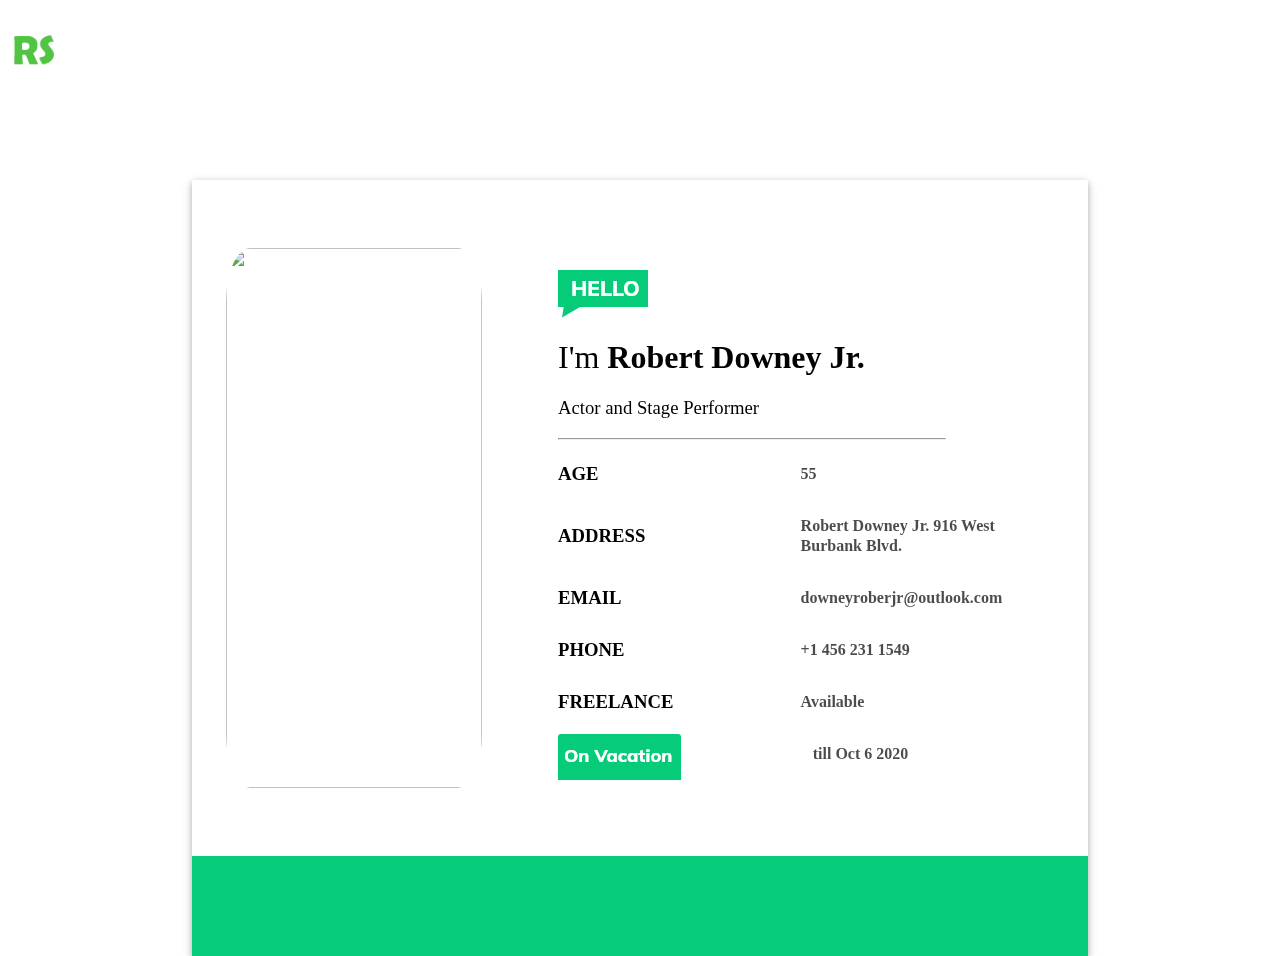
==== index.html @ 4781c384 "Added Files" ====
<html>
    <head>
        <!--FONT AWESOME-->
        <link rel="stylesheet" href="https://pro.fontawesome.com/releases/v5.10.0/css/all.css" 
        integrity="sha384-AYmEC3Yw5cVb3ZcuHtOA93w35dYTsvhLPVnYs9eStHfGJvOvKxVfELGroGkvsg+p" 
        crossorigin="anonymous" />
        <link rel="stylesheet" href="styles.css">
    </head>
    <body>
        <nav class="nav-bar">
            <div class="logo-wrap">
                <img src="logo.png" class="logo"></img>
            </div>
            <ul class="nav-list">
                <li><a href="#" class="borderLeftRight active">ABOUT</a></li>
                <li><a href="#" class="borderLeftRight">RESUME</a></li>
                <li><a href="#" class="borderLeftRight">PORTFOLIO</a></li>
                <li><a href="#" class="borderLeftRight">BLOG</a></li>
                <li><a href="#" class="borderLeftRight">CONTACT</a></li>
                <li><i class="fas fa-bars"></i></li>
            </ul>    
        </nav>
        <main>
            <div class="bg">
                <div class="bg-top">
                    <div class="about-card">
                        <div class="card-main">
                            <div class="dp-wrap">
                                <img class="dp-image"
                                src="https://i.pinimg.com/originals/2f/fd/e4/2ffde4b1e1fde0d9d8f09931e9baea5c.jpg"/>
                            </div>
                            <div class="detail-wrap">
                                <!-- <div class="talk-bubble tri-right btm-left">
                                    <div class="talktext">
                                      <p>Hello</p>
                                    </div>
                                </div> -->
                                <div class="detail-data">
                                    <div class="hello"><img src="HELLO.png"></div>
                                    <h1><span class="detail-head">I'm </span><span class="name">Robert Downey Jr.</span></h1>
                                    <h3 class="sub-head">Actor and Stage Performer</h3>
                                    <hr class="detail-divider"></hr>
                                   <div class="table-container">
                                        <div class="detail-table-wrap">
                                            <h3>AGE</h3>
                                            <p>55</p>
                                            <!-- <h3>ADDRESS</h3>
                                            <p>Robert Downey Jr. 916 West Burbank Blvd.</p>
                                            <h3>EMAIL</h3>
                                            <p>downeyroberjr@outlook.com</p>
                                            <h3>PHONE</h3>
                                            <p>+1 456 231 1549</p>
                                            <h3>FREELANCE</h3>
                                            <p>Available</p> -->
                                        </div>
                                        <div class="detail-table-wrap">
                                            <h3>ADDRESS</h3>
                                            <p>Robert Downey Jr. 916 West Burbank Blvd.</p>
                                        </div>
                                        <div class="detail-table-wrap">
                                            <h3>EMAIL</h3>
                                            <p>downeyroberjr@outlook.com</p>
                                        </div>
                                        <div class="detail-table-wrap">
                                            <h3>PHONE</h3>
                                            <p>+1 456 231 1549</p>
                                        </div>
                                        <div class="detail-table-wrap">
                                            <h3>FREELANCE</h3>
                                            <p>Available</p>
                                        </div>
                                        <div class="detail-table-wrap">
                                            <div class="vacation"><img src="vacation.png"></div>
                                            <div class="calender-wrap"><i class="fas fa-calendar"></i><p>  till Oct 6 2020</p></div>
                                        </div>
                                   </div>
                                </div>
                            </div>
                        </div>
                        <div class="card-footer">
                            <div class="social-link-wrap">
                                <i class="fab fa-twitter social-icon"></i>
                                <i class="fab fa-facebook-f social-icon"></i>
                                <i class="fab fa-linkedin-in social-icon"></i>
                                <i class="fab fa-google-plus-g social-icon"></i>
                                <i class="fab fa-dribbble social-icon"></i>
                                <i class="fab fa-instagram social-icon"></i>
                            </div>
                        </div>
                    </div>
                    <div class="slideUpBtn">
                        <p class="download-text">DOWNLOAD RESUME</p>
                    </div>
                    <!-- <div class="resume-detail">
                        <p class="resume-text">Hello I'm Robert Downey Jr.merican actor and producer. 
                            His career has been characterized by critical and popular success in his youth, 
                            followed by a period of substance abuse and legal troubles, before a resurgence of 
                            commercial success in middle age. In 2008, Downey was named by Time magazine among 
                            the 100 most influential people in the world,[2][3] and from 2013 to 2015, he was 
                            listed by Forbes as Hollywood's highest-paid actor.</p>
                    </div> -->
                </div>
                
            </div>
        </main>
    </body>
</html>
---- styles.css ----
body{
    padding: 0;
    margin: 0;
    height: 100%;
}
.logo{
    width: 10vw;
    padding-left: 10px;
}
.nav-list {
  list-style-type: none;
  display: flex;
  justify-content: flex-end;
  padding: 0 30px 0 0;
  max-height: 100%;
  float: inline-end;
  align-items: center;
}
.nav-list i {
    color: white;
    padding-left: 10px;
}
/* .nav-link {
    text-decoration: none;
    padding:0 2vw;
    color: white;
    font-family: 'Muli',bold;
    font-weight: bolder;
} */
/* external below */
.borderLeftRight {
    text-decoration: none;
    padding:5px 2vw;
    color: white;
    font-family: 'Muli',bold;
    font-weight: bolder;
    
    position: relative;
    
}
  
.borderLeftRight::after {
    content: '';
    position: absolute;
    width: 60%;
    transform: scaleX(0);
    height: 2px;
    bottom: 0;
    left: 20%;
    background-color: #fff;
    transform-origin: bottom right;
    transition: transform 0.4s cubic-bezier(0.86, 0, 0.07, 1);
}
  
.borderLeftRight:hover::after,.active {
    transform: scaleX(1);
    transform-origin: bottom left;
}


/* ends */
  
.nav-bar {
    width: 100%;
    position: fixed;
    padding: 20px  0 0 0;
    display: flex;
    z-index: 30;
    justify-content: space-between;
}

.bg-top{
    z-index: -10;
    background-repeat: no-repeat;
    background-size: cover;
    height: 60vh;
    background-image: url("https://images.unsplash.com/photo-1461749280684-dccba630e2f6?ixlib=rb-1.2.1&ixid=eyJhcHBfaWQiOjEyMDd9&auto=format&fit=crop&w=750&q=80");
}
.about-card {
    display: block;
    z-index:50;
    position: absolute;
    margin:20vh 15vw;
    width: 70vw;
    height: auto;
    background-color: white;
    box-shadow: 0 2px 6px 0 rgba(0, 0, 0, 0.2), 0 3px 10px 0 rgba(0, 0, 0, 0.19);
}
.card-main {
    width: inherit;
    height: 85%;
    display: flex;
    flex-direction: row;
}
.dp-wrap {
    width: 40%;
    height: 100%;
}
.dp-image {
    padding: 20% 10%;
    width: 20vw;
    height: 60vh;
    border-radius: 18%;
}
.detail-wrap {
    width: 60%;
    height: 100%;
    padding: 10% 5% 7% 0;
    
}
.detail-data {
    padding-left: 5%;
}

.detail-head {
    color: black;
    font-family: 'Muli';
    font-weight:400;
}
.sub-head {
    font-family: 'Muli';
    font-weight:400;
}
.name {
    font-family: 'Muli';
    font-weight: 700;
}
.detail-divider {
    margin-right: 20%;
}
.table-container {
    
    height: inherit;
    overflow: hidden;
}
.detail-table-wrap {
    display: grid;
    grid-template-columns: repeat(2,1fr);
    align-items: center;
    margin: 0;
    padding: 0;
}
.detail-table-wrap h3 {
    line-height: 0px;
    font-family: 'Muli';
    font-weight: 700;
}
.detail-table-wrap p {
    font-family: 'Muli';
    font-weight: 600;
    opacity: 70%;
    justify-self: flex-start;
    line-height: 20px;
}
.vacation {
    width: 45%;
    height: 40px;
    justify-content: center;
    
}
.vacation p {
    text-align: center;
    
}
.calender-wrap {
    display:flex;
   align-items: center;
}
.calender-wrap i {
    padding-right: 5%;
}
.card-footer {
    width: inherit;
    background-color :#06CB79;
    height: 15%;
    padding: 50px 0;
    justify-self: end;
    display: flex;
}
/* .download {
    position: absolute;
    vertical-align: bottom;
    min-width: 100px;
    width: 20vw;
    height:50px;
    border: 1px solid black;
    margin: 160vh 40vw 7vh 40vw ;
} */
/* .download {
    position: fixed;
    vertical-align: bottom;
    min-width: 100px;
    width: 40vw;
    height:50px;
    border: 1px solid black;
    margin: 85vh 30vw 7vh 30vw ;
} */
/* external */
.slideUpBtn {
    position: fixed;
    vertical-align: bottom;
    min-width: 100px;
    width: 40vw;
    height:50px;
    border: 1px solid black;
    margin: 85vh 30vw 7vh 30vw ;
    padding: 5px 24px;
    background-color: transparent;
    border: 1px solid #000;
    border-radius: 6px;
    
    overflow: hidden;
    transition: all 0.5s cubic-bezier(1,.15,.34,.92)
}

.slideUpBtn span {
    display: inline-block;
    transition: inherit;
    color: #000;
}

.slideUpBtn:hover span {
    opacity: 0;
    transform: translateY(-100%)
}

.slideUpBtn::before {
    content: "";
    background-color: #424141;
    height: 100%;
    left: 0;
    position: absolute;
    top: 0;
    transform: translateY(100%);
    transition: inherit;
    width: 100%;
    transition: transform 0.5s cubic-bezier(1,.15,.34,.92)
}

.slideUpBtn::after {
    content: 'DOWNLOAD RESUME';
    font-family: 'Henrik';
    align-items: center;
    display: flex;
    height: 100%;
    justify-content: center;
    left: 0;
    position: absolute;
    top: 0;
    transition: inherit;
    transform: translateY(100%);
    width: 100%;

}

.slideUpBtn:hover::before {
    transform: translateY(0) scale(3);
    transition-delay: .025s;
}

.slideUpBtn:hover::after {
    opacity: 1;
    color: hsl(222, 100%, 100%);
    transform: translateY(0);
}
/* ends */
.resume-detail {
    display:none;
}
.download-text {
    text-align: center;
    font-family: 'Henrik';
    letter-spacing: 1px;
    padding: 0 10px;
}
.social-link-wrap {
    width: inherit;
    align-self: center;
    display: flex;
    justify-content: space-evenly;
    padding: 0 10%;
}
.social-icon {
    
    color:white;
}
@media(max-width:620px) {
    
    .resume-detail {
        display: block;
        position: absolute;
        /* vertical-align: bottom; */
        min-width: 100px;
        width: 80vw;
        height:50px;
        border: 1px solid black;
        margin: 80% 30vw 7vh 30vw ;
    }
    .about-card {
        margin:10vh 10vw;
    }
    .card-main {
        width: inherit;
        height: 85%;
        display: block;
        /* flex-direction: column; */
    }
    .dp-wrap {
        width: 100%;
        height: 100%;
    }
    .dp-image {
        padding: 10% 10%;
        width: 70vw;
        height: 60vh;
        border-radius: 10%;
    }
    .detail-wrap {
        width: 90%;
        height: 100%;
        padding: 5% 5% 7% 5%;
        
    }
    .detail-data {
        padding-left: 5%;
    }
    .download {
        width: 50vw;
        margin: 85vh 20vw 7vh 25vw ;
    }
    .slideUpBtn{
        width: 40vw;
        margin: 85vh 25vw 7vh 25vw ;
    }
    
    .detail-table-wrap h3 {
        padding-right: 10px;
    }
    .about-card {
        margin:20vh 5vw 20vh 5vw;
        width: 90vw;
    }
    .borderLeftRight {
        display: none;
    }
    .nav-list i {
        padding-right: 10px;
    }
    .logo{
        width: 12vw;
        padding-left: 15px;
        padding-top: 5px;
    }
    
}
@media(max-width:890px) {
    .nav-list {
        padding: 0 10px 0 0;
    }
    .download {
        width: 40vw;
        margin: 85vh 30vw 7vh 30vw ;
    }
}
@media(max-width:1080px) {
    .download {
        width: 40vw;
        margin: 85vh 30vw 7vh 30vw ;
    }
}
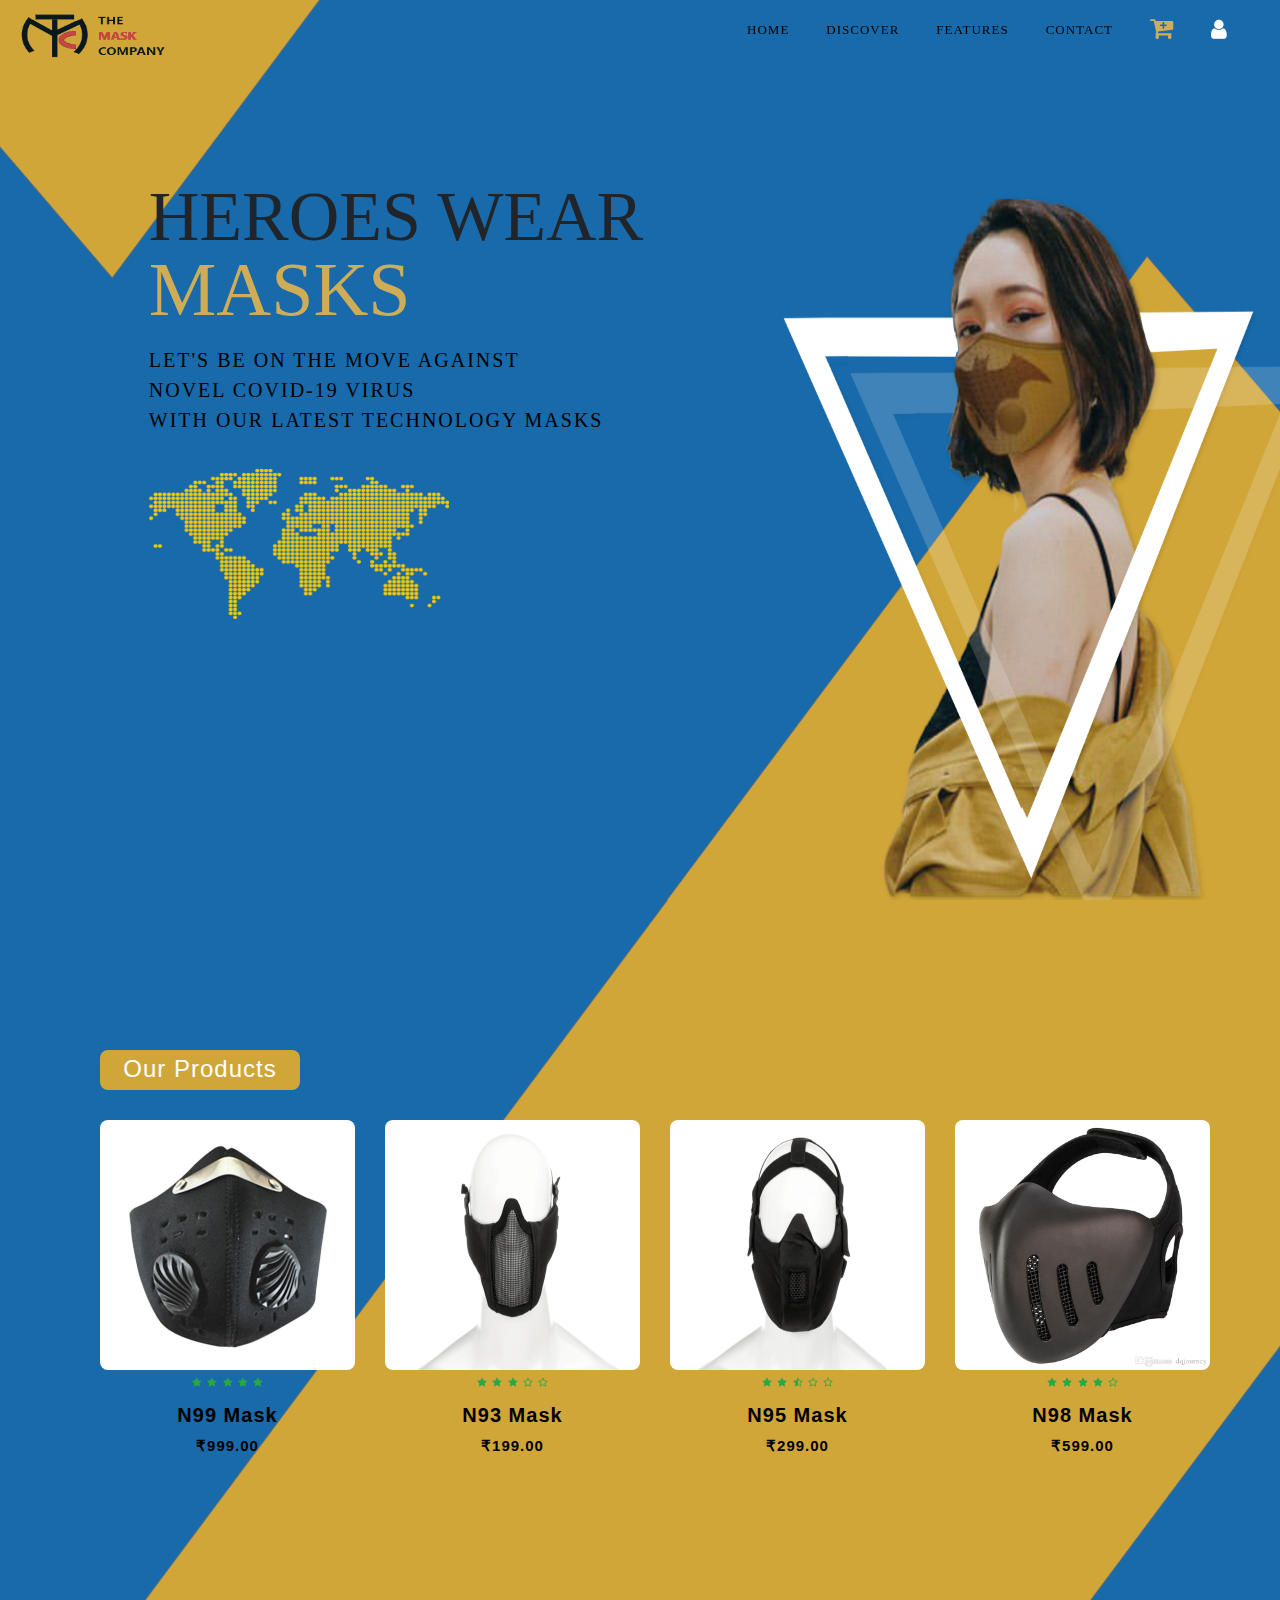
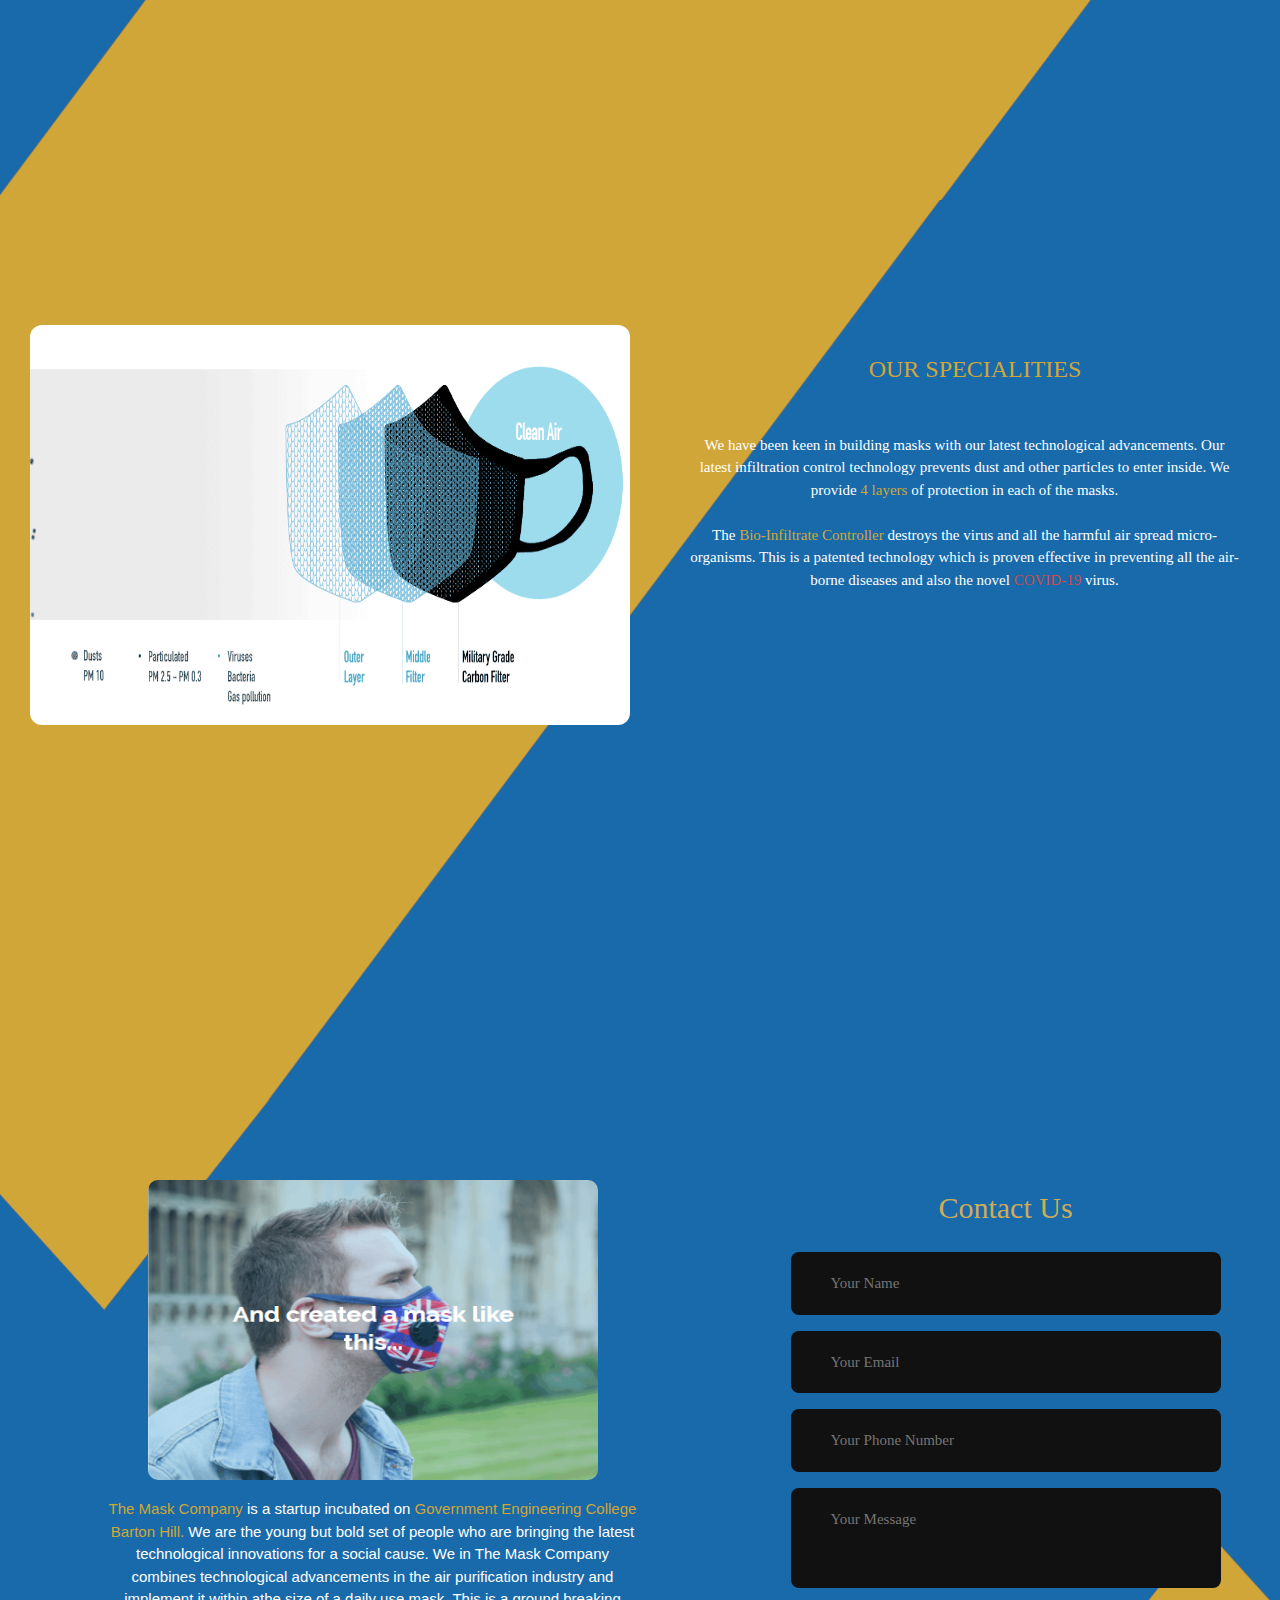
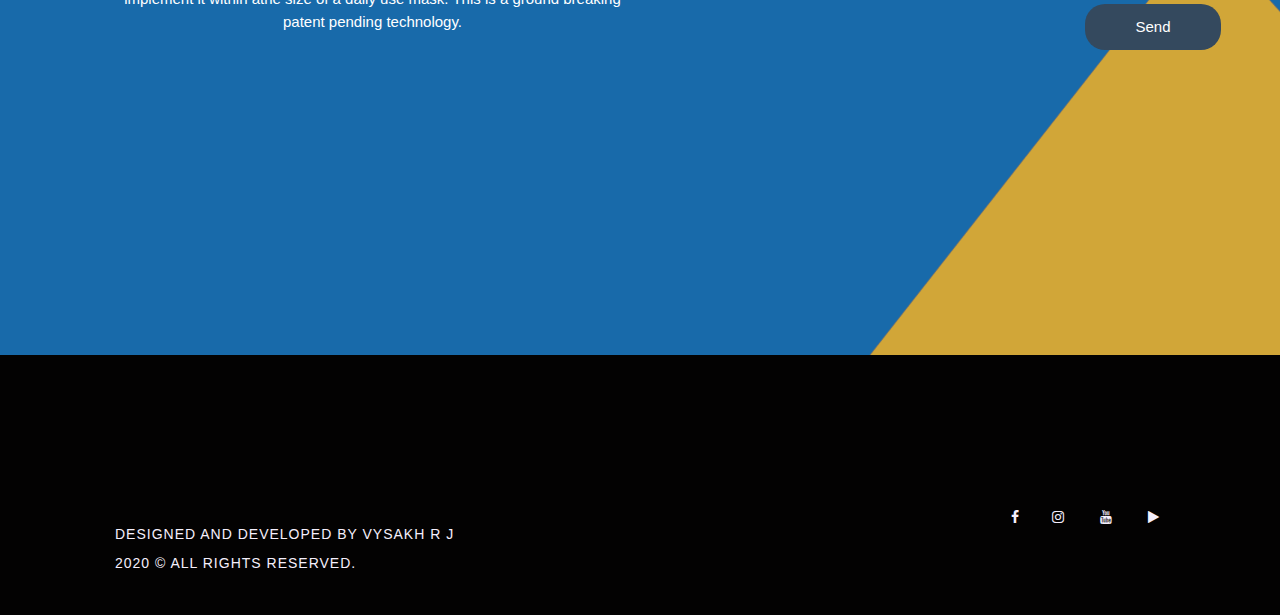
==== commit 215e7d61: "u" ====
--- a/index.html
+++ b/index.html
@@ -1,107 +1,271 @@
 <html>
-    <head>
-        <!--FONT AWESOME-->
-        <link rel="stylesheet" href="https://pro.fontawesome.com/releases/v5.10.0/css/all.css" 
-        integrity="sha384-AYmEC3Yw5cVb3ZcuHtOA93w35dYTsvhLPVnYs9eStHfGJvOvKxVfELGroGkvsg+p" 
-        crossorigin="anonymous" />
-        <link rel="stylesheet" href="styles.css">
-    </head>
-    <body>
-        <nav class="nav-bar">
-            <div class="logo-wrap">
-                <img src="logo.png" class="logo"></img>
+<head>
+	<title>The Mask Company</title>
+	<link rel = "icon" href="img/icon.png"
+        type = "image/x-icon"> 
+	<link rel="stylesheet" type="text/css" href="style.css"/>
+		<link rel="stylesheet" href="https://maxcdn.bootstrapcdn.com/bootstrap/4.0.0/css/bootstrap.min.css" integrity="sha384-Gn5384xqQ1aoWXA+058RXPxPg6fy4IWvTNh0E263XmFcJlSAwiGgFAW/dAiS6JXm" crossorigin="anonymous">
+
+	<link rel="stylesheet" href="https://cdnjs.cloudflare.com/ajax/libs/font-awesome/4.7.0/css/font-awesome.min.css">
+	<link rel="stylesheet" href="https://www.w3schools.com/w3css/4/w3.css">
+	<script>
+		var myIndex = 0;
+		carousel();
+
+		function carousel() {
+		  var i;
+		  var x = document.getElementsByClassName("mySlides");
+		  for (i = 0; i < x.length; i++) {
+			x[i].style.display = "none";  
+		  }
+		  myIndex++;
+		  if (myIndex > x.length) {myIndex = 1}    
+		  x[myIndex-1].style.display = "block";  
+		  setTimeout(carousel, 5000);    
+		}	
+	</script>
+	<script>
+			const sectionsArray=document.querySelectorAll('section');
+			const sectionsPos={};
+
+			sectionsArray.forEach((section) =>{
+				sectionsPos[section.id]=section.offsetTop;
+			});
+
+			window.onscroll=()	=>{
+				var scrollPosition= document.documentElement.scrollTop|| document.body.scrollTop;
+				
+				for(id in sectionPos){
+					if(sectionsPos[id]<= scrollPosition) {
+						document,querySelector('.active').classList.remove('active');
+						document.querySelector('a[href*=${id}]').classList.add('active');
+					}
+				}
+			};
+
+			$(function() {
+				$(document).scroll(function() {
+					var $nav= $(".navbar");
+					$nav.toggleClass('scrolled', $(this).scrollTop()>$nav.height());
+				});
+			});
+				
+				function send() {
+					  alert("Message Sent");
+				}
+	</script>
+	
+	
+</head>
+<body onload="carousel();">
+<nav class="navbar fixed-top" >
+		<a class="navbar-brand" href="#">
+		<img width="150px" height="50px"  src="img/logo_with_name.png"/>
+		</a>
+		<div class="links-wrapper">
+			<ul class="links">
+				<li><a href="#home" class="active">HOME</a></li>
+				<li><a href="#discover" class="active">DISCOVER</a></li>
+				<li><a href="#features" class="active">FEATURES</a></li>
+				<li><a href="#contact" class="active">CONTACT</a></li>
+				<li><a href=""><i class="fa fa-cart-plus fa-lg" aria-hidden="true" style="font-size:25px; color:#CFAD56;" ></i></a></li>
+				<li><a href=""><i class="fa fa-user fa-lg" style="font-size:22px; color:white;" aria-hidden="true"></i></a></li>
+			</ul>
+		</div>
+	</nav>
+	
+	<div class="sections">
+		<section id="home">
+		<h1 class="heading1" >HEROES WEAR</h1>	
+		<h1 class="heading2">MASKS</h1>
+		<p class="home_detail">LET'S BE ON THE MOVE AGAINST<br>NOVEL COVID-19 VIRUS<br>WITH OUR LATEST TECHNOLOGY MASKS</p>
+		<img class="map" src="img/map_yellow.png"/>
+		</section>
+		<section id="discover">
+		<div class="container">
+			<h2> Our Products</h2>
+			<div class="row">
+					<div class="col-md-3">
+						<div class="product-top">
+							<img class="product-image" src="img/product1.jpg">
+								<div class= "overlay">
+								<button type="button" class="btn btn-secondary" title="Quick Shop"><i class="fa fa-eye" aria-hidden="true"></i></button>
+								<button type="button" class="btn btn-secondary" title="Add to Wishlist"><i class="fa fa-heart" aria-hidden="true"></i></button>
+								<button type="button" class="btn btn-secondary" title="Add to cart"><i class="fa fa-shopping-cart" aria-hidden="true"></i></button>
+								</div>
+						</div>
+						<div class="product-bottom text-center">
+							<i class="fa fa-star"></i>
+							<i class="fa fa-star"></i>
+							<i class="fa fa-star"></i>
+							<i class="fa fa-star"></i>
+							<i class="fa fa-star"></i>
+							<h3>N99 Mask</h3>
+							<h5>₹999.00</h5>
+						
+						
+						
+						</div>
+					</div>
+					<div class="col-md-3">
+						<div class="product-top">
+							<img class="product-image" src="img/product2.png">
+								<div class= "overlay">
+								<button type="button" class="btn btn-secondary" title="Quick Shop"><i class="fa fa-eye" aria-hidden="true"></i></button>
+								<button type="button" class="btn btn-secondary" title="Add to Wishlist"><i class="fa fa-heart" aria-hidden="true"></i></button>
+								<button type="button" class="btn btn-secondary" title="Add to cart"><i class="fa fa-shopping-cart" aria-hidden="true"></i></button>
+								</div>
+						</div>
+						<div class="product-bottom text-center">
+							<i class="fa fa-star"></i>
+							<i class="fa fa-star"></i>
+							<i class="fa fa-star"></i>
+							<i class="fa fa-star-o"></i>
+							<i class="fa fa-star-o"></i>
+							<h3>N93 Mask</h3>
+							<h5>₹199.00</h5>
+						
+						
+						
+						</div>
+					</div>
+					<div class="col-md-3">
+						<div class="product-top">
+							<img class="product-image" src="img/product3.png">
+								<div class= "overlay">
+								<button type="button" class="btn btn-secondary" title="Quick Shop"><i class="fa fa-eye" aria-hidden="true"></i></button>
+								<button type="button" class="btn btn-secondary" title="Add to Wishlist"><i class="fa fa-heart" aria-hidden="true"></i></button>
+								<button type="button" class="btn btn-secondary" title="Add to cart"><i class="fa fa-shopping-cart" aria-hidden="true"></i></button>
+								</div>
+						</div>
+						<div class="product-bottom text-center">
+							<i class="fa fa-star"></i>
+							<i class="fa fa-star"></i>
+							<i class="fa fa-star-half-o"></i>
+							<i class="fa fa-star-o"></i>
+							<i class="fa fa-star-o"></i>
+							<h3>N95 Mask</h3>
+							<h5>₹299.00</h5>
+						
+						
+						
+						</div>
+					</div>
+					<div class="col-md-3">
+						<div class="product-top">
+							<img class="product-image" src="img/product4.jpg">
+								<div class= "overlay">
+								<button type="button" class="btn btn-secondary" title="Quick Shop"><i class="fa fa-eye" aria-hidden="true"></i></button>
+								<button type="button" class="btn btn-secondary" title="Add to Wishlist"><i class="fa fa-heart" aria-hidden="true"></i></button>
+								<button type="button" class="btn btn-secondary" title="Add to cart"><i class="fa fa-shopping-cart" aria-hidden="true"></i></button>
+								</div>
+						</div>
+						<div class="product-bottom text-center">
+							<i class="fa fa-star"></i>
+							<i class="fa fa-star"></i>
+							<i class="fa fa-star"></i>
+							<i class="fa fa-star"></i>
+							<i class="fa fa-star-o"></i>
+							<h3>N98 Mask</h3>
+							<h5>₹599.00</h5>
+						
+						
+						
+						</div>
+					</div>
+			</div>
+		</div>
+					
+
+		</section>
+		<section id="features">
+			<div class="row" style="margin-top:100px;" >
+					<div class="col-md-6">
+						
+							
+								<div class="img-container">
+									<img class="slider_image_def"  src = "mask_gif.gif">
+								</div>
+								
+					</div>
+					
+					<div class="col-md-6" style="margin-top:20px;">
+						<h3 style="color:#D1A638; font-family:Arvo;"> OUR SPECIALITIES</h3>
+						
+						<p style="margin-top:50px; margin-left:20px; color:#fff; font-family:Arvo; width:90%;" > We have been keen in building masks with our latest technological advancements.
+							Our latest infiltration control technology prevents dust and other particles to enter inside.
+							We provide <span style="color:#D1A638;">4 layers </span>of protection in each of the masks. 
+							<br><br>
+							The <span style="color:#D1A638;">Bio-Infiltrate Controller</span> destroys the virus and all the harmful air spread micro-organisms.
+							This is a patented technology which is proven effective in preventing all the air-borne diseases 
+							and also the novel <span style="color:#D24949;">COVID-19</span> virus.</p>
+								
+					</div>
+			</div>
+		</section>
+		<section id="contact">
+		
+		<div>
+		
+			<div class="row" style="margin-top:45px;" >
+					<div class="col-md-6" style="margin-top:20px;">
+
+						<div class="w3-content w3-display-container" style="max-width:450px; margin-left:118px; margin-top:-10px;">
+						  <img class="mySlides w3-animate-fading" src="img/gallery1.png" style="width:100%; height:300px; border-radius:10px" >
+						  <img class="mySlides w3-animate-fading" src="img/gallery2.png" style="width:100%; height:300px; border-radius:10px" >
+						  <img class="mySlides w3-animate-fading" src="img/gallery3.png" style="width:100%; height:300px; border-radius:10px" >
+						  <img class="mySlides w3-animate-fading" src="img/gallery4.png" style="width:100%; height:300px; border-radius:10px" >
+						
+						</div>
+						
+						<p style="max-width:850px; margin-left:75px; margin-top:18px; color:white;"> <span style="color:#D1A638;">The Mask Company</span> is a startup incubated on 
+						<span style="color:#D1A638;">Government Engineering College Barton Hill.</span>
+						We are the young but bold set of people who are bringing the latest technological innovations for 
+						a social cause. We in The Mask Company combines technological advancements in the air purification industry
+						and implement it within athe size of a daily use mask. This is a ground breaking patent pending technology.
+						</p>
+								
+					</div>	
+				<div class="col-md-6" style="margin-top:10px;">		
+					<div class="contact-section">
+					
+						<h2> Contact Us</h2>
+						<form class="contact-form" method="POST">
+							<input type="text" class="contact-form-text" placeholder="Your Name">
+							<input type="text" class="contact-form-text" placeholder="Your Email">
+							<input type="text" class="contact-form-text" placeholder="Your Phone Number">
+							<textarea class="contact-form-text" placeholder="Your Message" rows="6" cols="25"></textarea>
+							<input type="submit" onclick="send()" class="contact-form-button" value="Send">
+						</form>
+					</div>	
+				</div>		
+			</div>	
+			
+			
+		</div>	
+			
+			
+		</section>
+		
+	</div>
+	<footer>
+            <div class="footer">
+                <div class="container">
+                    <div class="float-sm-left">
+                        <h5>
+						Designed And Developed by Vysakh R J<br>2020 © All Rights Reserved.</h5>
+                    </div>
+                    <div class="float-sm-right">
+                        <ul>
+							<li><a href=""><i class="fa fa-play"></i></a></li>
+                            <li><a href=""><i class="fa fa-youtube"></i></a></li>
+                            <li><a href=""><i class="fa fa-instagram"></i></a></li>
+                            <li><a href=""><i class="fa fa-facebook"></i></a></li>
+                        </ul>
+                    </div>
+                </div>
             </div>
-            <ul class="nav-list">
-                <li><a href="#" class="borderLeftRight active">ABOUT</a></li>
-                <li><a href="#" class="borderLeftRight">RESUME</a></li>
-                <li><a href="#" class="borderLeftRight">PORTFOLIO</a></li>
-                <li><a href="#" class="borderLeftRight">BLOG</a></li>
-                <li><a href="#" class="borderLeftRight">CONTACT</a></li>
-                <li><i class="fas fa-bars"></i></li>
-            </ul>    
-        </nav>
-        <main>
-            <div class="bg">
-                <div class="bg-top">
-                    <div class="about-card">
-                        <div class="card-main">
-                            <div class="dp-wrap">
-                                <img class="dp-image"
-                                src="https://i.pinimg.com/originals/2f/fd/e4/2ffde4b1e1fde0d9d8f09931e9baea5c.jpg"/>
-                            </div>
-                            <div class="detail-wrap">
-                                <!-- <div class="talk-bubble tri-right btm-left">
-                                    <div class="talktext">
-                                      <p>Hello</p>
-                                    </div>
-                                </div> -->
-                                <div class="detail-data">
-                                    <div class="hello"><img src="HELLO.png"></div>
-                                    <h1><span class="detail-head">I'm </span><span class="name">Robert Downey Jr.</span></h1>
-                                    <h3 class="sub-head">Actor and Stage Performer</h3>
-                                    <hr class="detail-divider"></hr>
-                                   <div class="table-container">
-                                        <div class="detail-table-wrap">
-                                            <h3>AGE</h3>
-                                            <p>55</p>
-                                            <!-- <h3>ADDRESS</h3>
-                                            <p>Robert Downey Jr. 916 West Burbank Blvd.</p>
-                                            <h3>EMAIL</h3>
-                                            <p>downeyroberjr@outlook.com</p>
-                                            <h3>PHONE</h3>
-                                            <p>+1 456 231 1549</p>
-                                            <h3>FREELANCE</h3>
-                                            <p>Available</p> -->
-                                        </div>
-                                        <div class="detail-table-wrap">
-                                            <h3>ADDRESS</h3>
-                                            <p>Robert Downey Jr. 916 West Burbank Blvd.</p>
-                                        </div>
-                                        <div class="detail-table-wrap">
-                                            <h3>EMAIL</h3>
-                                            <p>downeyroberjr@outlook.com</p>
-                                        </div>
-                                        <div class="detail-table-wrap">
-                                            <h3>PHONE</h3>
-                                            <p>+1 456 231 1549</p>
-                                        </div>
-                                        <div class="detail-table-wrap">
-                                            <h3>FREELANCE</h3>
-                                            <p>Available</p>
-                                        </div>
-                                        <div class="detail-table-wrap">
-                                            <div class="vacation"><img src="vacation.png"></div>
-                                            <div class="calender-wrap"><i class="fas fa-calendar"></i><p>  till Oct 6 2020</p></div>
-                                        </div>
-                                   </div>
-                                </div>
-                            </div>
-                        </div>
-                        <div class="card-footer">
-                            <div class="social-link-wrap">
-                                <i class="fab fa-twitter social-icon"></i>
-                                <i class="fab fa-facebook-f social-icon"></i>
-                                <i class="fab fa-linkedin-in social-icon"></i>
-                                <i class="fab fa-google-plus-g social-icon"></i>
-                                <i class="fab fa-dribbble social-icon"></i>
-                                <i class="fab fa-instagram social-icon"></i>
-                            </div>
-                        </div>
-                    </div>
-                    <div class="slideUpBtn">
-                        <p class="download-text">DOWNLOAD RESUME</p>
-                    </div>
-                    <!-- <div class="resume-detail">
-                        <p class="resume-text">Hello I'm Robert Downey Jr.merican actor and producer. 
-                            His career has been characterized by critical and popular success in his youth, 
-                            followed by a period of substance abuse and legal troubles, before a resurgence of 
-                            commercial success in middle age. In 2008, Downey was named by Time magazine among 
-                            the 100 most influential people in the world,[2][3] and from 2013 to 2015, he was 
-                            listed by Forbes as Hollywood's highest-paid actor.</p>
-                    </div> -->
-                </div>
-                
-            </div>
-        </main>
-    </body>
+        </footer>
+	
+</body>
 </html>--- a/style.css
+++ b/style.css
@@ -0,0 +1,356 @@
+*	{
+		margin: 0;
+		padding: 0;
+}
+body {
+		min-height:100vh;
+		
+}
+.navbar{
+		
+		z-index: 30;
+		position:fixed;
+		width=100%;
+		display: flex;
+		justify-content:space-between;
+		align-items:center;
+		padding:10px 30px;
+		box-sizing:border-box;
+}
+.navbar.scrolled{
+	background-color:#000 !important;
+	transition: background-color 200ms linear;
+}
+.logo{
+	width:2px;
+	height:1px;
+	
+}
+.links{
+	display:flex;
+	list-style:none;
+	
+	
+}
+.links li{
+	margin-right:37px;
+}
+.links li a{
+	font-size: 13px;
+	font-weight: 500;
+	font-family:'Arvo',bold;
+	text-decoration:none;
+	color:#000;
+	letter-spacing:1px;
+}
+.links li a:hover{
+	color:#fff;
+}
+.links li a:active{
+	color:#fff;
+}
+.links li a:nth-child(6) {
+   
+  margin-left:8px;
+}
+
+.heading1{
+	font-family:'Segoe UI';
+			margin-left:9.5%;
+			margin-top:12%;
+			font-size:70px;
+			text-align:left;
+			text-space-between:10px;
+			animation: text 2s 1;
+}
+
+@keyframes text{
+	0%{
+		letter-spacing:26px;
+		opacity:0%;
+		
+	}
+		
+}
+	
+.heading2{
+	font-family:'Segoe UI';
+			margin-left:9.5%;
+			margin-top:-2%;
+			font-size:76px;
+			text-align:left;
+			color:#CFAD56;
+			animation: text 3s 1;
+}
+.home_detail{
+			font-family:'Segoe UI';
+			margin-left:9.5%;
+			margin-top:0.5%;
+			font-size:20px;
+			text-align:left;
+			color:#000;
+			letter-spacing: 0.1em; 
+			animation: product 5s 1;
+}
+.map{
+		margin-left:-57%;
+		margin-top:1.5%;
+		width:300px;
+		height:150px;
+}
+
+.address-section{
+	display: inline-block;
+	width:40%;
+	height:40%;
+	
+}
+.address-map{
+	margin-top:60px;
+}
+.contact-section{
+	max-height:600px;
+	
+	margin-left:10%;
+	
+	
+}
+.contact-section h2{
+	
+	font-family:'Segoe UI';
+	text-align:center;
+	color:#CFAD56;
+}
+.border{
+	width:100px;
+	height:10px;
+	background:#34495e;
+	margin: 40px auto;
+	
+}
+
+.contact-form{
+	height:600px;
+	max-width:450px;
+	margin: auto;
+	padding: 0 10px;
+	overflow:hidden;
+	
+	
+	
+}
+.contact-form-text{
+	font-family:'Segoe UI';
+	border-radius:8px;
+	display:block;
+	width:100%;
+	box-sizing: border-box;
+	margin: 16px 0;
+	border: 0;
+	background: #111;
+	padding: 20px 40px;
+	outline: none;
+	color:#ddd;
+	transition: 0.5s;
+	
+}
+.contact-form-txt:focus{
+	box-shadow: 0 0 10px #fff;
+}
+textarea.contact-form-text{
+	
+	font-family:'Segoe UI';
+	resize:none;
+	height:100px;
+	border-radius:8px;
+	
+}
+.contact-form-button{
+	float:right;
+	border:0;
+	background: #34495e;
+	color:#fff;
+	padding: 12px 50px;
+	border-radius: 20px;
+	cursor:pointer;
+	transition:0.5s
+}
+.contact-form-button:hover{
+	background:#186AAA
+
+}
+
+footer{
+	width:100%;
+	color:#000;
+}
+
+.container{
+	width:100%;
+	margin-top:10%;
+	font-family:sans-serif;
+	letter-spacing:1px;
+	animation: product 2s 1;
+}
+@keyframes product{
+	0%{
+		
+		opacity:0%;
+		
+	}	
+}
+
+.container h2 {
+	background: #D1A638;
+	border-radius:8px;
+	color:#fff;
+	width:200px;
+	font-size:24px;
+	padding:5px;
+	height:40px;
+}
+	
+
+.container h2::hover{
+	background: #000;
+}
+	
+.row{
+	margin-top:30px;
+}
+.product-image{
+	width:100%;
+	height:250px;
+	border-radius:8px;
+	
+}
+
+.product-bottom .fa{
+	color:#28a745;
+	font-size:10px;
+}
+.product-bottom h3{
+	font-size:20px;
+	font-weight:bold;
+}
+.product-bottom h5{
+	font-size:15px;
+	font-weight:bold;
+}
+.overlay{
+	display:block;
+	opacity:0;
+	position:absolute;
+	top:10%;
+	margin-left:0;
+	width:70px;
+}
+.product-top:hover .overlay{
+	opacity:1;
+	margin-left:3%;
+	transition:0.5s;
+}
+.overlay .fa {
+	cursor:pointer;
+	background-color:#186AAA;
+	border-radius:5px;
+	color:#000;
+	height:35px;
+	width:35px;
+	font-size:20px;
+	padding:7px;
+	margin:5%;
+	margin-bottom:5%;
+}
+.overlay .btn-secondary{
+	background:transparent !important;
+	border: none !important;
+	box-shadow:none !important;
+}
+
+.slider_image_def{
+	height:400px;
+	width:600px;
+	border-radius:12px;
+	
+}
+
+
+
+.img-container{
+	height:400px;
+	width:600px;
+	position:relative;
+	float: left;
+	animation: product 3s 1;
+	
+}
+	
+	
+
+.sections{
+	padding-top:0px;
+}
+section{
+	z-index:1;
+	height:100vh;
+	background-image:url('img/mask_webpage.png');
+	padding-left:30px;
+	padding-top:25px;
+	text-align: center;
+	background-size:100% 100%;
+    background-repeat: no-repeat;
+}
+section:nth-child(2){
+	background-image:url('img/mask2.png');
+	color:#000;
+}
+section:nth-child(3){
+	background-image:url('img/mask3.png');
+	color:#000;
+}
+section:nth-child(4){
+	background-image:url('img/mask4.png');
+	color:#000;
+	height:95vh;
+}
+.footer {
+  overflow: hidden;
+  background: #030202;
+  padding: 27px 0px;
+  
+}
+.footer .float-sm-left h5 {
+  font-size: 14px;
+  color: #F5EFFC;
+  font-family: "Roboto", sans-serif;
+  text-transform: uppercase;
+  font-weight: 500;
+  line-height: 29px;
+  margin-left: 30px;
+  margin-top:10px;
+}
+
+.footer .float-sm-right ul li {
+  display: inline-block;
+	float:right;
+	margin-right:35px;
+}
+
+.footer .float-sm-right ul li a {
+  font-size: 14px;
+  color: #F5EFFC;
+}
+
+.footer .float-sm-right ul li:last-child {
+  margin-right: 32px;
+}
+
+.footer.float-sm-right ul li:hover a {
+  color: #fff;
+}
+
+.mySlides {display:none}
+.w3-left, .w3-right, .w3-badge {cursor:pointer}
+.w3-badge {height:13px;width:13px;padding:0}
+
